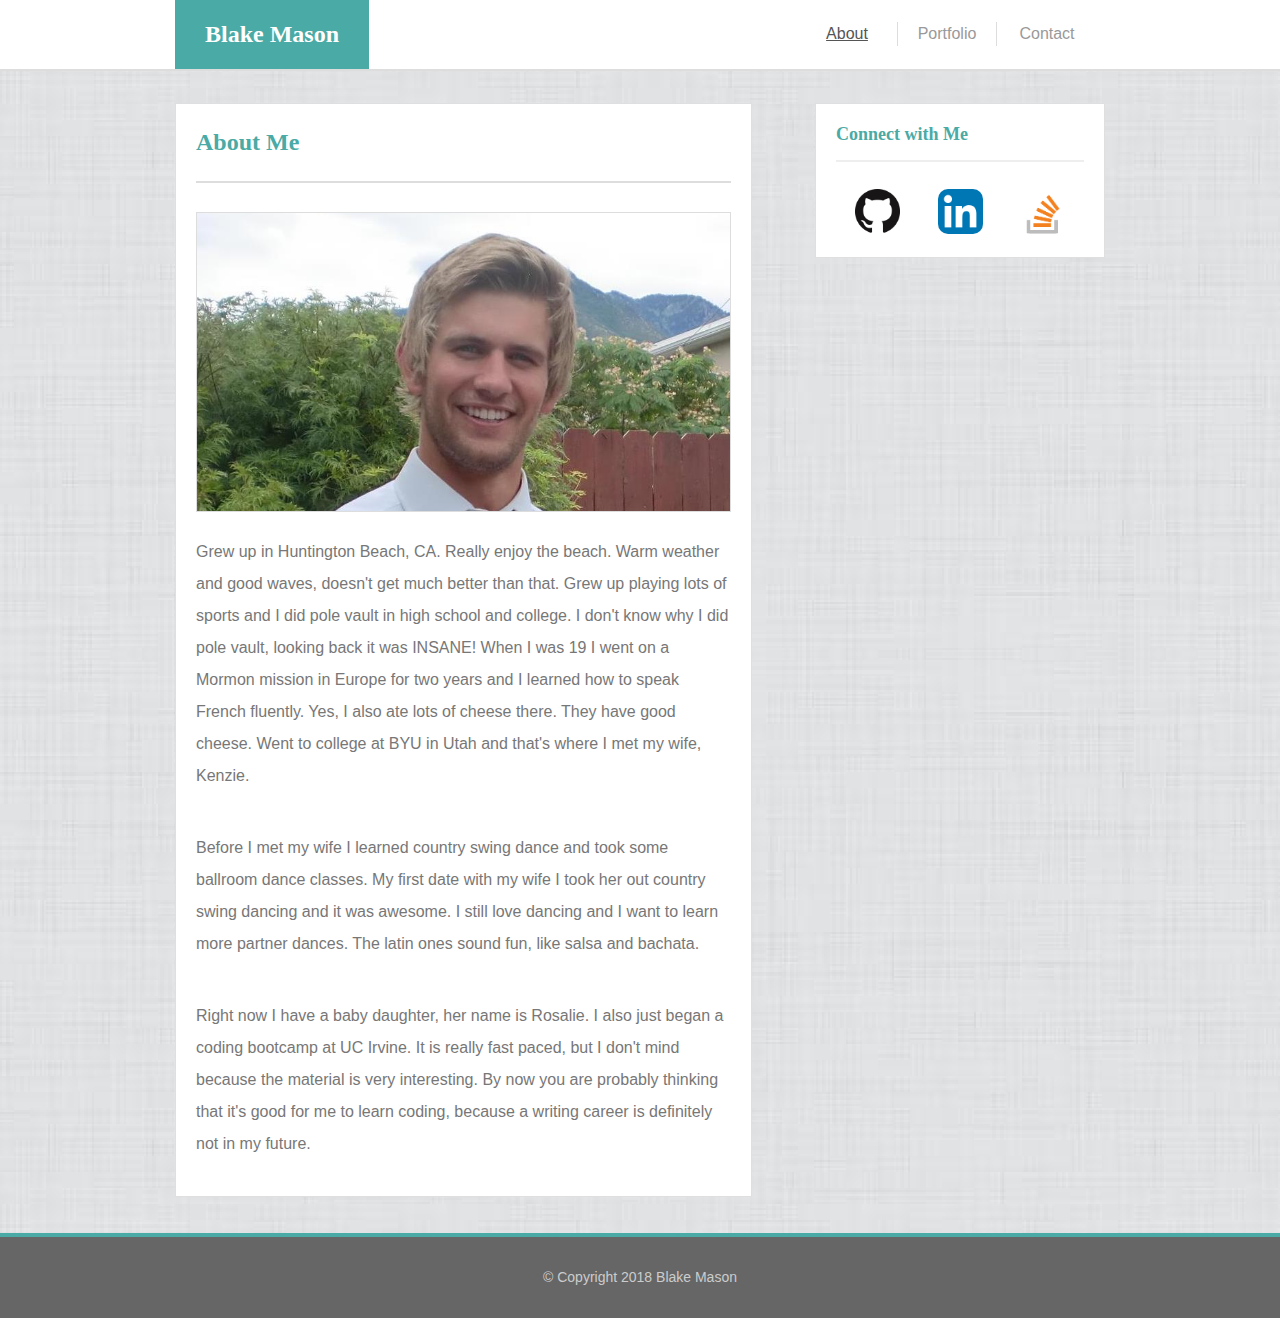
==== index.html @ b34e0957 "new upload" ====
<!DOCTYPE html>
<html lang="en">


<head>
    <meta charset="UTF-8">
    <meta name="viewport" content="width=device-width, initial-scale=1.0">
    <meta http-equiv="X-UA-Compatible" content="ie=edge">
    <link rel="icon" href="./assets/images/favicon1.png">
    <title>Blake Mason</title>
    <link rel="stylesheet" href="https://stackpath.bootstrapcdn.com/bootstrap/4.1.0/css/bootstrap.min.css">
    <link rel="stylesheet" type="text/css" href="./assets/css/style.css">
</head>


<body>
    <div>
        <div id="header-div">
            <div class="container" id="navbar-container">
                <nav class="navbar justify-content-between p-0 m-0 mx-md-5 mx-lg-auto">
                    <div class="col-md-4 navbar-brand d-flex justify-content-start m-0 p-0">
                        <h1 class="m-0" id="header-name">
                            Blake Mason
                        </h1>
                    </div>
                    <ul class="col-md-auto nav text-center m-2 p-0" id="header-nav">
                        <li class="nav-item">
                            <a href="./index.html" style="color: #555555; text-decoration: underline;" class="nav-link p-0">About</a>
                        </li>
                        <li class="nav-item">
                            <a href="./portfolio.html" class="nav-link p-0" id="center-nav-item">Portfolio</a>
                        </li>
                        <li class="nav-item">
                            <a href="./contact.html" class="nav-link p-0">Contact</a>
                        </li>
                    </ul>
                </nav>
            </div>
        </div>
        <div class="mb-lg-3" style="border: 1px solid #dddddd"></div>
        <div class="container" id="center-container">
            <div class="row">
                <div class="col-md-12 col-lg-8 pr-lg-5 mx-3 mx-md-auto">
                    <div class="card my-3 mx-md-5 mx-lg-auto">
                        <div class="card-body">
                            <h1 class="card-title mb-4 mt-1 pb-4" id="about-me-header">
                                About Me
                            </h1>
                            <img class="mb-4" id="about-me-image" src="./assets/images/photo1.jpg">
                            <p>
                                Grew up in Huntington Beach, CA. Really enjoy the beach. Warm weather and good waves, doesn't get much better than that.
                                Grew up playing lots of sports and I did pole vault in high school and college. I don't know
                                why I did pole vault, looking back it was INSANE! When I was 19 I went on a Mormon mission in
                                Europe for two years and I learned how to speak French fluently. Yes, I also ate lots of cheese
                                there. They have good cheese. Went to college at BYU in Utah and that's where I met my wife,
                                Kenzie.
                            </p>
                            <br>
                            <p>
                                Before I met my wife I learned country swing dance and took some ballroom dance classes. My first date with my wife I took
                                her out country swing dancing and it was awesome. I still love dancing and I want to learn more
                                partner dances. The latin ones sound fun, like salsa and bachata.
                            </p>
                            <br>
                            <p>
                                Right now I have a baby daughter, her name is Rosalie. I also just began a coding bootcamp at UC Irvine. It is really fast
                                paced, but I don't mind because the material is very interesting. By now you are probably thinking
                                that it's good for me to learn coding, because a writing career is definitely not in my future.
                            </p>
                        </div>
                    </div>
                </div>
                <div class="col-md-12 col-lg-4 mx-3 mx-md-0">
                    <div class="card my-3 mx-md-5 mx-lg-auto">
                        <div class="card-body py-2">
                            <h1 class="card-title">
                                <h1 class="card-title" id="connect-header">
                                    Connect with Me
                                </h1>
                            </h1>
                            <p class="card-text d-flex justify-content-lg-around">
                                <a target="_blank" href="https://github.com/blakelmason">
                                    <img class="connect-icon" src="./assets/images/Octocat.png" alt="">
                                </a>
                                <a target="_blank" href="https://www.linkedin.com/in/blakelmason/">
                                    <img class="connect-icon" src="./assets/images/li-icon.png" alt="">
                                </a>
                                <a target="_blank" href="https://stackoverflow.com/users/9407817/blake-mason">
                                    <img class="connect-icon" src="./assets/images/so-icon.png" alt="">
                                </a>
                            </p>
                        </div>
                    </div>
                </div>
            </div>
        </div>
    </div>
    <footer class="footer">
        <div class="align-self-center">© Copyright 2018 Blake Mason</div>
    </footer>
</body>


</html>
---- assets/css/style.css ----
html {
    height: 100%;
}

body{
    display: flex;
    flex-direction: column;
    justify-content: space-between;
    background-image: url("../images/background1.png");
    min-height: 100%;
}

p {
    color: #777777;
    font-family: Arial, Helvetica, sans-serif;
    line-height: 2;
}

h5 {
    font-size: 18px;
    color: #777777;
}

input {
    color: #777777!important;
}

textarea {
    color: #777777!important;
}

::placeholder {
    color: #bbbbbb!important;
}

.nav-link {
    color: #999999;
    transition: text-shadow 1s, color 1s;
}

.nav-link:hover {
    color: #555555;
}

.nav-item {
    width: 33.333333%;
}

.card {
    border-radius: 0px;
}

.connect-icon {
    height: 65px;
    width: 65px;
    object-fit: contain;
    padding: 10px;
    margin: 5px;
    background-color: #ffffff;
    border-radius: 20px;
    box-shadow: 0px 0px 0px white;
    transition: box-shadow 1s;
}

.connect-icon:hover {
    box-shadow: 0px 0px 15px #4aaaa5;
}

.footer {
    width: 100%;
    padding: 30px 0px 30px 0px;
    border-top: 4px solid #4aaaa5;
    background: #666666;
    color: #cccccc;
    text-align: center;
    margin-top: 20px;
    font-family: Arial, Helvetica, sans-serif;
    font-size: 14px;
    display: flex;
    flex-direction: column;
    justify-content: flex-end;
}

.portfolio-image {
    border: 1px solid #dddddd;
    box-shadow: 0px 0px 10px #dddddd;
    box-sizing: border-box;
    width: 100%;
    height: 100%;
    object-fit: cover!important;
}

.image-div {
    position: relative;
}

.image-bar {
    position: absolute;
    top: 75%;
    width: 100%;
    height: 15%;
    text-align: center;
    margin: 0;
    padding: 0;
    color: #ffffff;
    background-color: #4aaaa5;
    border-right: 1px solid #dddddd;
    border-left: 1px solid #dddddd;
}

.image-text {
    font-family: Georgia, 'Times New Roman', Times, serif;
    font-size: 3vw;
}

#footer-line {
    width: 100%;
    border: 2px solid red;
}

#header-div {
    background: #ffffff;
}

#navbar-container {
    background-color: #ffffff;
}

#center-nav-item {
    border-right: .5px solid #dddddd;
    border-left: .5px solid #dddddd;
}

#header-name {
    font-family: Georgia, 'Times New Roman', Times, serif;
    font-weight: bold;
    background-color: #4aaaa5;
    font-size: 24px;
    padding: 20px 30px 20px 30px;
    text-align: center;
    color: #ffffff;
}

#about-me-header {
    font-family: Georgia, 'Times New Roman', Times, serif;
    font-weight: bold;
    color: #4aaaa5;
    font-size: 24px;
    border-bottom: 2px solid #dddddd;
    padding-bottom: 15px;
}

#about-me-image {
    margin: 5px 15px 5px 0px;
    object-fit: cover;
    box-sizing: border-box;
    max-width: 100%;
    float: left;
    border: 1px solid #dddddd;
}

#connect-header {
    font-family: Georgia, 'Times New Roman', Times, serif;
    font-weight: bold;
    color: #4aaaa5;
    font-size: 18px;
    border-bottom: 2px solid #eeeeee;
    padding-bottom: 15px;
}

#submit-button {
    background-color: #4aaaa5;
    border: 0;
    border-radius: 0;
    width: 95px; 
}

#footer-nav {
    background-color: #444444;
}

#footer-text {
    color: #aaaaaa;
    font-size: 14px;
}

#portfolio-image-div {
    padding: 20px;
}

@media only screen and (max-width: 767px) {
    #header-name {
        width: 100%;
    }

    #navbar-container {
        margin: 0;
        padding: 0;
        max-width: 100%;
    }

    #center-container {
        margin: 0;
        padding: 0;
        max-width: 100%;
    }
}

@media only screen and (max-width: 575px) {
    #about-me-image {
        width: 100%;
    }

    .image-text {
        font-size: 5vw;
    }
}

@media only screen and (min-width: 576px) and (max-width: 991px) {
    #about-me-image {
        width: 250px;
        height: 250px;
    }
}

@media only screen and (min-width: 992px) {
    #about-me-image {
        width: 100%;
        height: 300px;
    }

    .image-text {
        font-size: 36px;
     }
}

@media only screen and (min-width: 768px) {
    #navbar-container {
        max-width: 960px;
    }

    #center-container {
        max-width: 960px;
    }

    #header-nav {
        width: 300px;
    }
}
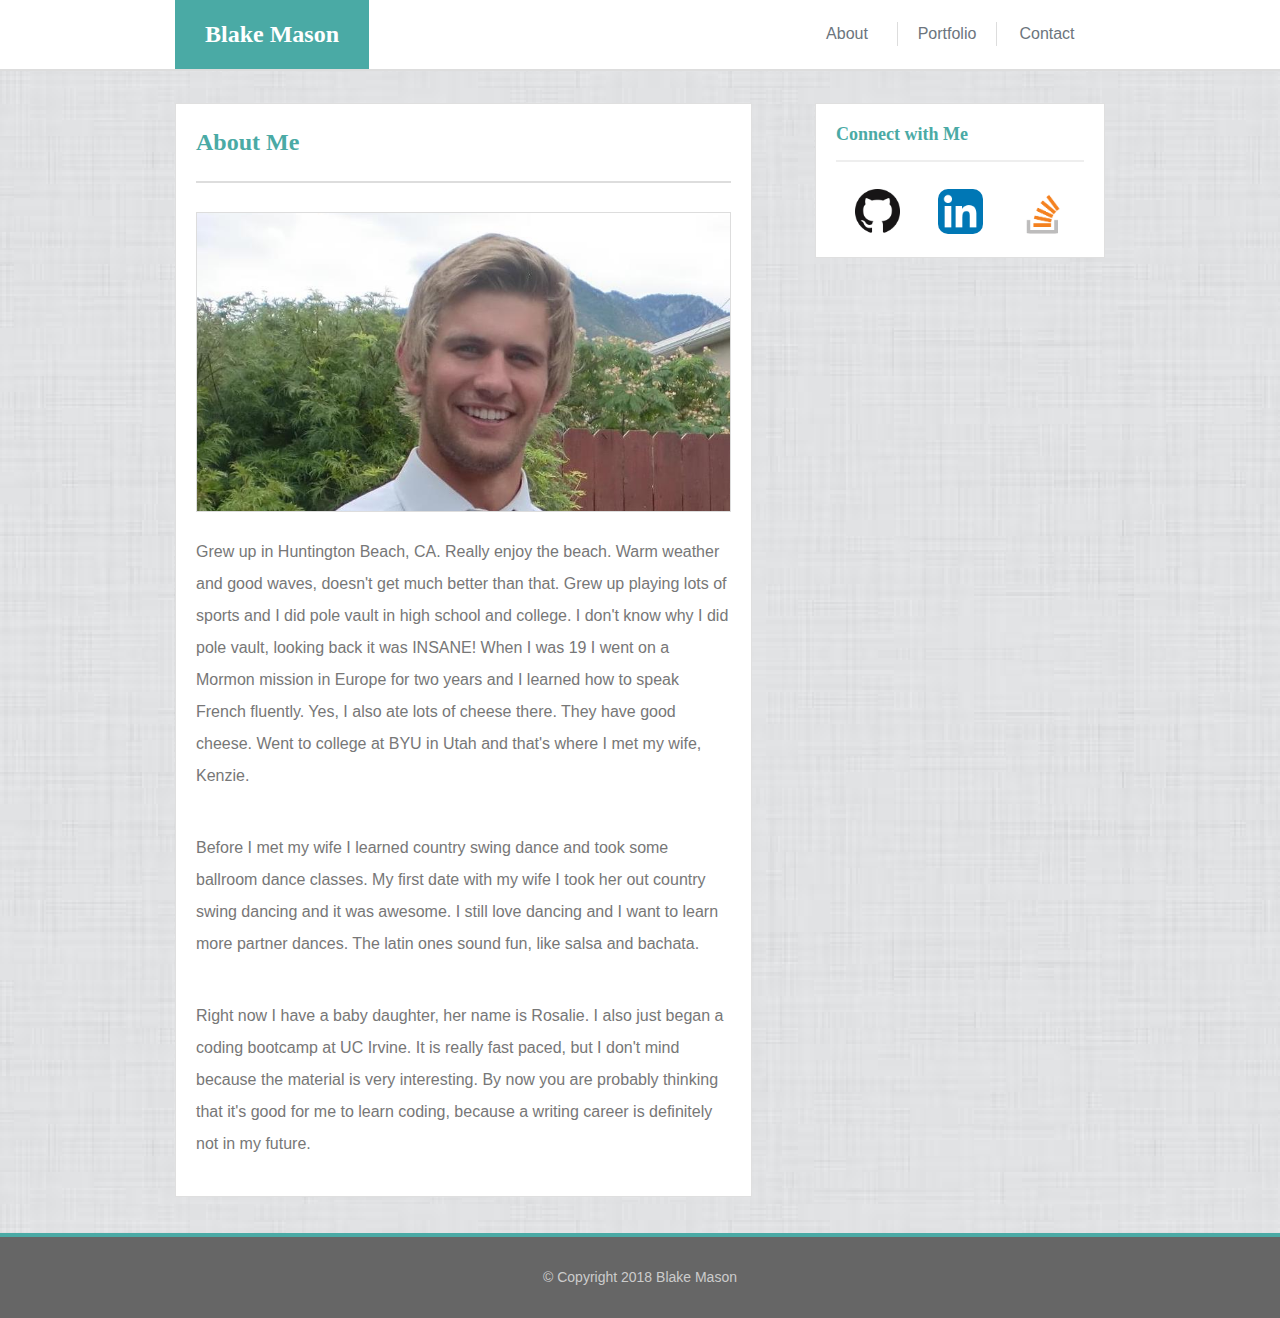
==== commit 501b2f9b: "navbar style change" ====
--- a/index.html
+++ b/index.html
@@ -25,13 +25,13 @@
                     </div>
                     <ul class="col-md-auto nav text-center m-2 p-0" id="header-nav">
                         <li class="nav-item">
-                            <a href="./index.html" style="color: #555555; text-decoration: underline;" class="nav-link p-0">About</a>
+                            <a href="./index.html" class="nav-link p-0 text-secondary">About</a>
                         </li>
                         <li class="nav-item">
-                            <a href="./portfolio.html" class="nav-link p-0" id="center-nav-item">Portfolio</a>
+                            <a href="./portfolio.html" class="nav-link p-0 text-secondary" id="center-nav-item">Portfolio</a>
                         </li>
                         <li class="nav-item">
-                            <a href="./contact.html" class="nav-link p-0">Contact</a>
+                            <a href="./contact.html" class="nav-link p-0 text-secondary">Contact</a>
                         </li>
                     </ul>
                 </nav>
--- a/assets/css/style.css
+++ b/assets/css/style.css
@@ -31,15 +31,6 @@
 
 ::placeholder {
     color: #bbbbbb!important;
-}
-
-.nav-link {
-    color: #999999;
-    transition: text-shadow 1s, color 1s;
-}
-
-.nav-link:hover {
-    color: #555555;
 }
 
 .nav-item {
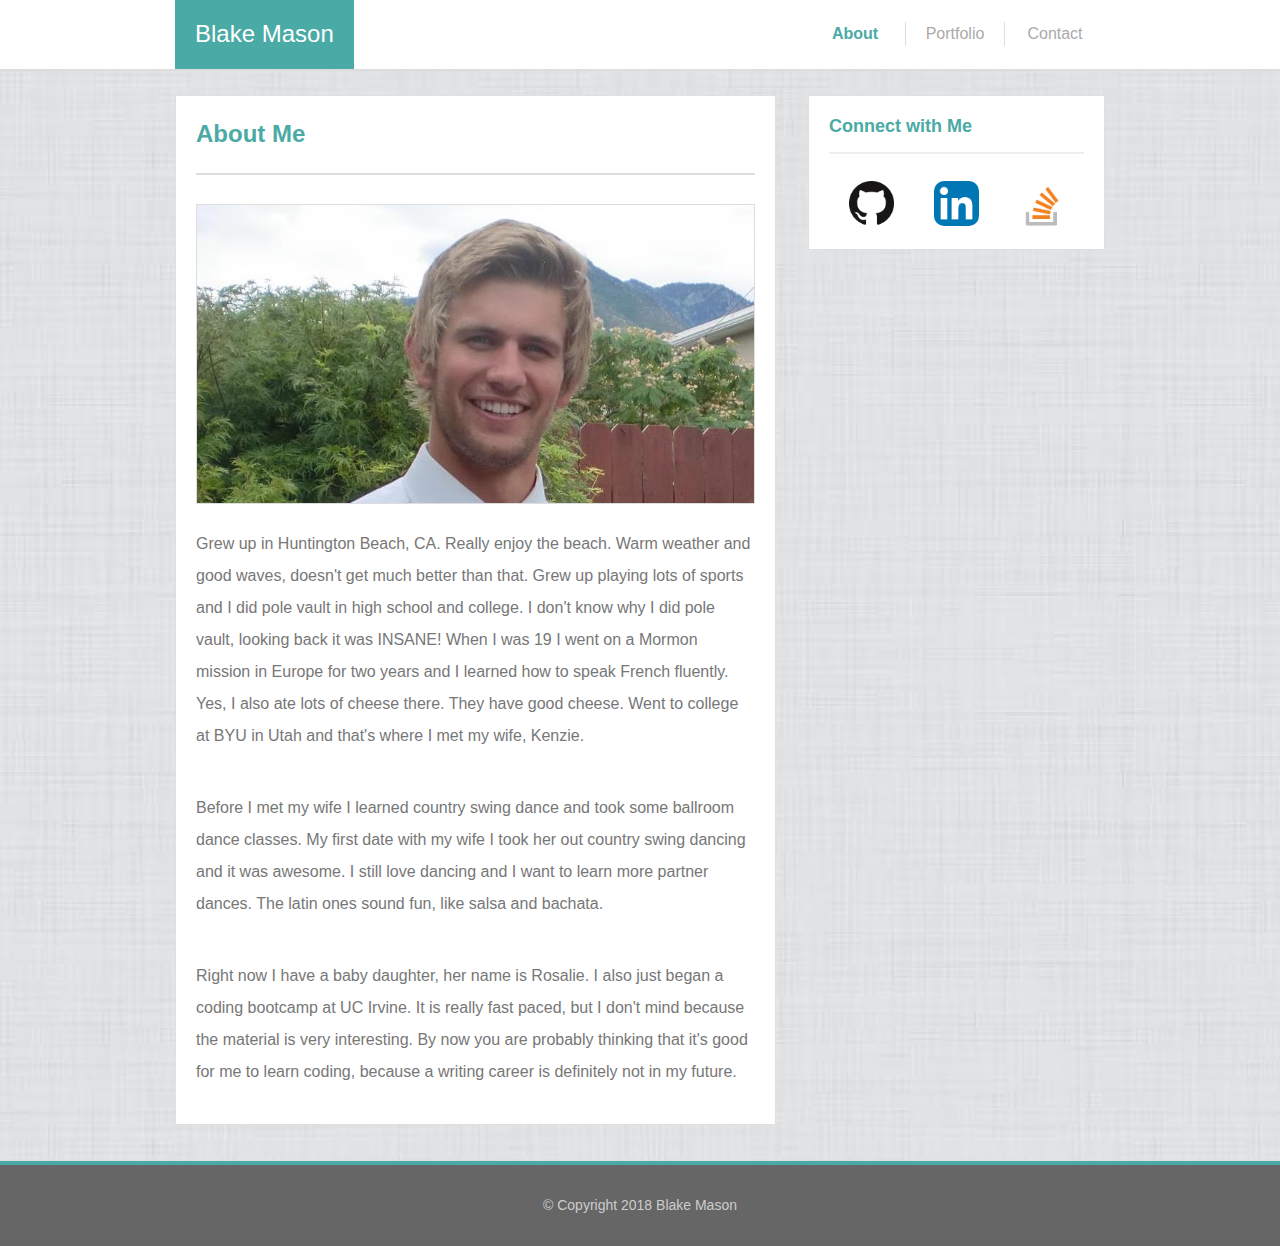
==== commit 4aba0848: "styling changes and enter button for giphy tool" ====
--- a/index.html
+++ b/index.html
@@ -23,24 +23,24 @@
                             Blake Mason
                         </h1>
                     </div>
-                    <ul class="col-md-auto nav text-center m-2 p-0" id="header-nav">
+                    <ul class="col-md-auto nav text-center m-0 p-0" id="header-nav">
                         <li class="nav-item">
-                            <a href="./index.html" class="nav-link p-0 text-secondary">About</a>
+                            <a href="./index.html" class="nav-link p-0 current-page">About</a>
                         </li>
                         <li class="nav-item">
-                            <a href="./portfolio.html" class="nav-link p-0 text-secondary" id="center-nav-item">Portfolio</a>
+                            <a href="./portfolio.html" class="nav-link p-0" id="center-nav-item">Portfolio</a>
                         </li>
                         <li class="nav-item">
-                            <a href="./contact.html" class="nav-link p-0 text-secondary">Contact</a>
+                            <a href="./contact.html" class="nav-link p-0">Contact</a>
                         </li>
                     </ul>
                 </nav>
             </div>
         </div>
-        <div class="mb-lg-3" style="border: 1px solid #dddddd"></div>
+        <div class="mb-lg-2" style="border: 1px solid #dddddd"></div>
         <div class="container" id="center-container">
             <div class="row">
-                <div class="col-md-12 col-lg-8 pr-lg-5 mx-3 mx-md-auto">
+                <div class="col-md-12 col-lg-8 pr-lg-4 mx-3 mx-md-auto">
                     <div class="card my-3 mx-md-5 mx-lg-auto">
                         <div class="card-body">
                             <h1 class="card-title mb-4 mt-1 pb-4" id="about-me-header">
@@ -70,7 +70,7 @@
                         </div>
                     </div>
                 </div>
-                <div class="col-md-12 col-lg-4 mx-3 mx-md-0">
+                <div class="col-md-12 col-lg-4 mx-3 mx-md-0" id="connect-column">
                     <div class="card my-3 mx-md-5 mx-lg-auto">
                         <div class="card-body py-2">
                             <h1 class="card-title">
--- a/assets/css/style.css
+++ b/assets/css/style.css
@@ -12,7 +12,6 @@
 
 p {
     color: #777777;
-    font-family: Arial, Helvetica, sans-serif;
     line-height: 2;
 }
 
@@ -35,6 +34,25 @@
 
 .nav-item {
     width: 33.333333%;
+}
+
+.nav-link {
+    color: #aaaaaa;
+    transition: all 1s;
+}
+
+.nav-link:hover {
+    color: #333333;
+    font-weight: bold;
+}
+
+.current-page {
+    color: #4aaaa5;
+    font-weight: bold;
+}
+
+.current-page:hover {
+    color: #4aaaa5;
 }
 
 .card {
@@ -65,7 +83,6 @@
     color: #cccccc;
     text-align: center;
     margin-top: 20px;
-    font-family: Arial, Helvetica, sans-serif;
     font-size: 14px;
     display: flex;
     flex-direction: column;
@@ -79,6 +96,7 @@
     width: 100%;
     height: 100%;
     object-fit: cover!important;
+    border-radius: .5rem;
 }
 
 .image-div {
@@ -100,7 +118,6 @@
 }
 
 .image-text {
-    font-family: Georgia, 'Times New Roman', Times, serif;
     font-size: 3vw;
 }
 
@@ -123,17 +140,14 @@
 }
 
 #header-name {
-    font-family: Georgia, 'Times New Roman', Times, serif;
-    font-weight: bold;
     background-color: #4aaaa5;
     font-size: 24px;
-    padding: 20px 30px 20px 30px;
+    padding: 20px;
     text-align: center;
     color: #ffffff;
 }
 
 #about-me-header {
-    font-family: Georgia, 'Times New Roman', Times, serif;
     font-weight: bold;
     color: #4aaaa5;
     font-size: 24px;
@@ -151,7 +165,6 @@
 }
 
 #connect-header {
-    font-family: Georgia, 'Times New Roman', Times, serif;
     font-weight: bold;
     color: #4aaaa5;
     font-size: 18px;
@@ -179,6 +192,7 @@
     padding: 20px;
 }
 
+
 @media only screen and (max-width: 767px) {
     #header-name {
         width: 100%;
@@ -221,7 +235,11 @@
     }
 
     .image-text {
-        font-size: 36px;
+        font-size: 20px;
+     }
+
+     #connect-column {
+         padding-left: 8px;
      }
 }
 
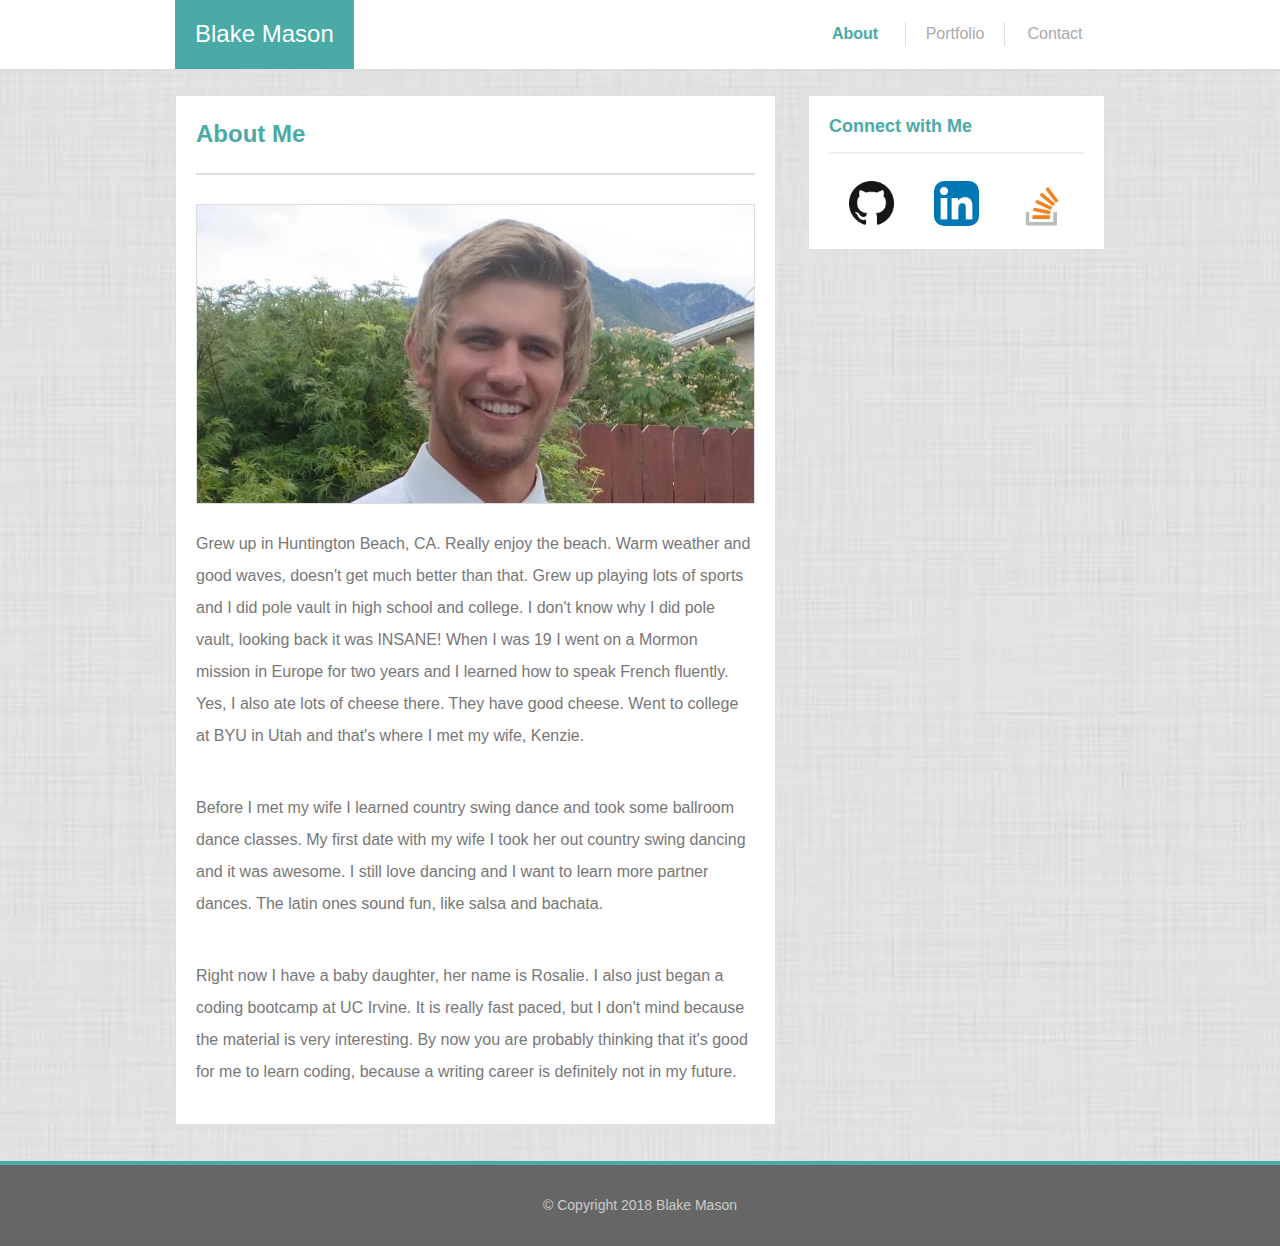
==== commit 6327eeb1: "fixed margin issue" ====
--- a/index.html
+++ b/index.html
@@ -40,7 +40,7 @@
         <div class="mb-lg-2" style="border: 1px solid #dddddd"></div>
         <div class="container" id="center-container">
             <div class="row">
-                <div class="col-md-12 col-lg-8 pr-lg-4 mx-3 mx-md-auto">
+                <div class="col-md-12 col-lg-8 pr-lg-4 mx-3 mx-md-0">
                     <div class="card my-3 mx-md-5 mx-lg-auto">
                         <div class="card-body">
                             <h1 class="card-title mb-4 mt-1 pb-4" id="about-me-header">
